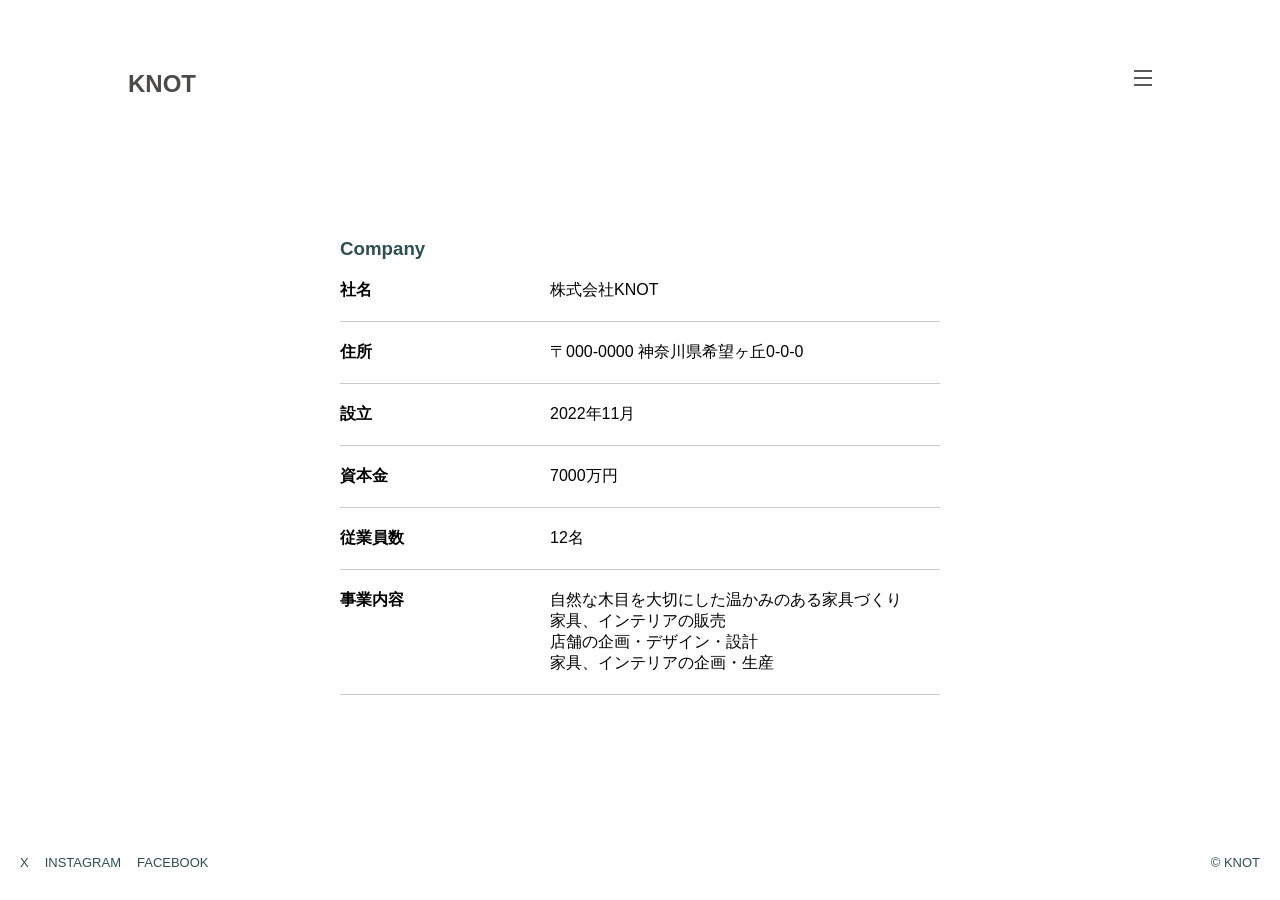
==== company.html @ 78ae5a26 "first commit" ====
<!DOCTYPE html>
<html lang="ja">

<head>
    <meta charset="UTF-8">
    <meta name="viewport" content="width=device-width, initial-scale=1.0">
    <title>Portfolio</title>
    <link rel="stylesheet" href="styles.css">
</head>

<body>
    <header class="header">
        <h2><a href="#" class="title">KNOT</a></h2>
        <button class="hamburger">
            <span></span>
            <span></span>
            <span></span>
        </button>
        <nav class="navbar">
            <ul>
                <li><a href="./index.html">Products</a></li>
                <li><a href="./about.html">About</a></li>
                <li><a href="./company.html">Company</a></li>
                <li><a href="./contact.html">Contact</a></li>
            </ul>
            <button class="close-btn">X</button>
        </nav>
    </header>
    <main>
        <div class="company-container">
            <h3 class="about-title">Company</h3>
            <div class="company-row">
                <span>社名</span>
                <p>株式会社KNOT</p>
            </div>
            <div class="company-row">
                <span>住所</span>
                <p>〒000-0000 神奈川県希望ヶ丘0-0-0</p>
            </div>
            <div class="company-row">
                <span>設立</span>
                <p>2022年11月</p>
            </div>
            <div class="company-row">
                <span>資本金</span>
                <p>7000万円</p>
            </div>
            <div class="company-row">
                <span>従業員数</span>
                <p>12名</p>
            </div>
            <div class="company-row">
                <span>事業内容</span>
                <ul class="business-list">
                    <li>自然な木目を大切にした温かみのある家具づくり</li>
                    <li>家具、インテリアの販売</li>
                    <li>店舗の企画・デザイン・設計</li>
                    <li>家具、インテリアの企画・生産</li>
                </ul>
            </div>
        </div>
    </main>
    <footer>
        <ul class="sns-link">
            <li><a href="https://x.com/home" target="_blank">X</a></li>
            <li><a href="https://www.instagram.com/?hl=ja" target="_blank">INSTAGRAM</a></li>
            <li><a href="https://www.facebook.com/?locale=ja_JP" target="_blank">FACEBOOK</a></li>
        </ul>
        <p>© KNOT</p>
    </footer>
    <script src="menu.js"></script>
</body>
---- styles.css ----
*,
::before,
::after {
    padding: 0;
    margin: 0;
    box-sizing: border-box;
}

a {
    text-decoration: none;
}

body {
    display: flex;
    flex-direction: column;
    min-height: 100vh;
    font-family: Arial, sans-serif;
}

main {
    flex-grow: 1;
}

li {
    list-style: none
}

.title {
    text-decoration: none;
    color: rgb(77, 74, 74);

}

.header {
    display: flex;
    justify-content: space-between;
    margin: 70px auto;
    width: 80%;
    max-width: 1200px;
}

button {
    border: none;
    background: none;
}



.navbar {
    opacity: 0;
    pointer-events: none;
    transition: opacity 0.5s, transform 0.4s;
    position: fixed;
    background-color: rgba(0, 0, 0, 0.6);
    color: whitesmoke;
    font-weight: bold;
    top: 0;
    left: 0;
    width: 100vw;
    height: 100vh;
    transform: translateX(-100%);
    z-index: 10;
}

.navbar a {
    display: inline-block;
    text-decoration: none;
    color: whitesmoke;
    font-weight: normal;
    font-size: 20px;
    padding-top: 30px;
    padding-left: 100px;
}

.view-more {
    display: block;
    margin: 30px auto;
    font-size: 22px;
}

.close-btn {
    font-size: 30px;
    position: absolute;
    top: 87px;
    right: 360px;
    color: whitesmoke;
}

.pagination {
    display: flex;
    justify-content: center;
    gap: 15px;
    margin: 30px auto;
}

.pagi-link {
    cursor: pointer;
}

.header ul {
    list-style: none;
}

.navbar.open {
    opacity: 1;
    pointer-events: auto;
    transform: translateX(0);
}

.hamburger {
    display: flex;
    flex-direction: column;
    gap: 5px;
}

.hamburger span {
    background-color: rgb(88, 88, 88);
    width: 18px;
    height: 2px;
}

.sub-title {
    margin: 70px auto;
    max-width: 1200px;
    color: darkslategray;
}

.thumb {
    position: relative;
    width: 100%;
    z-index: 0;
}

.item {
    text-decoration: none;
    color: inherit;
}

.thumb img {
    display: block;
    width: 100%;
}

.thumb::before {
    content: "";
    position: absolute;
    top: 0;
    left: 0;
    width: 100%;
    height: 100%;
    background-color: rgba(255, 255, 255, 0);
    transition: background-color 0.01s;
}

.item:hover .thumb::before{
    background-color: rgba(255, 255, 255, 0.3);
}

.item-container {
    display: grid;
    grid-template-columns: repeat(4, 1fr);
    gap: 10px;
    max-width: 1200px;
    margin: 70px auto;
}

.item-container img {
    width: 100%;
    aspect-ratio: 1 / 1;
    object-fit: cover;
}

.item-container span {
    margin-left: 10px;
}

.detail-img {
    display: inline-block;
    width: 100%;
    max-width: 400px;
    aspect-ratio: 1 / 1;
    object-fit: cover;
}

.detail-container {
    max-width: 400px;
    margin: 30px auto;
}

.back {
    text-decoration: none;
    color: darkslategrey;
    display: block;
    margin: 30px auto;
    width: 150px;
}

@media (max-width: 600px) {
    .item-container {
        grid-template-columns: repeat(2, 1fr);
    }

    .navbar {
        top: 0;
        right: 300px;
    }
        .close-btn {
        top: 20px;
        right: 20px;
    }

    .navbar a {
        padding-left: 30px;
    }
}

.about-content {
    margin: 70px auto;
    max-width: 600px;
}

.about-title {
    color: darkslategray;
}

.about-content p {
    font-size: 16px;
    line-height: 32px;
}

footer {
    display: flex;
    justify-content: space-between;
    align-items: center;
    padding: 30px 20px;
}

footer p {
    color: darkslategrey;
    font-size: 13px;
}

.sns-link {
    display: flex;
    gap: 16px;
    list-style: none;
    font-size: 13px;
}

footer a {
    text-decoration: none;
    color: darkslategrey;
}

.company-container {
    margin: 70px auto;
    max-width: 600px;
}

.company-row {
    display: flex;
    align-items: flex-start;
    gap: 10px;
    border-bottom: solid 1px #c8c8c8;
    padding-top: 20px;
    padding-bottom: 20px;
}

.company-row span {
    min-width: 200px;
    font-weight: bold;
}

.highlight {
    font-family: italic;
}

.contact form {
    display: flex;
    flex-direction: column;
    gap: 10px;
    max-width: 400px;
    margin: 0 auto 20px;
}

.contact button {
    padding: 10px 20px;
    background-color: rgb(49, 44, 44);
    color: white;
    border: none;
    border-radius: 4px;
    cursor: pointer;
}

.contact h2 {
    max-width: 400px;
    margin: 0 auto;
}

#name,
#email {
    width: 100%;
    max-width: 400px;
    height: 30px;
}

#message {
    width: 100%;
    max-width: 400px;
    height: 100px;
}
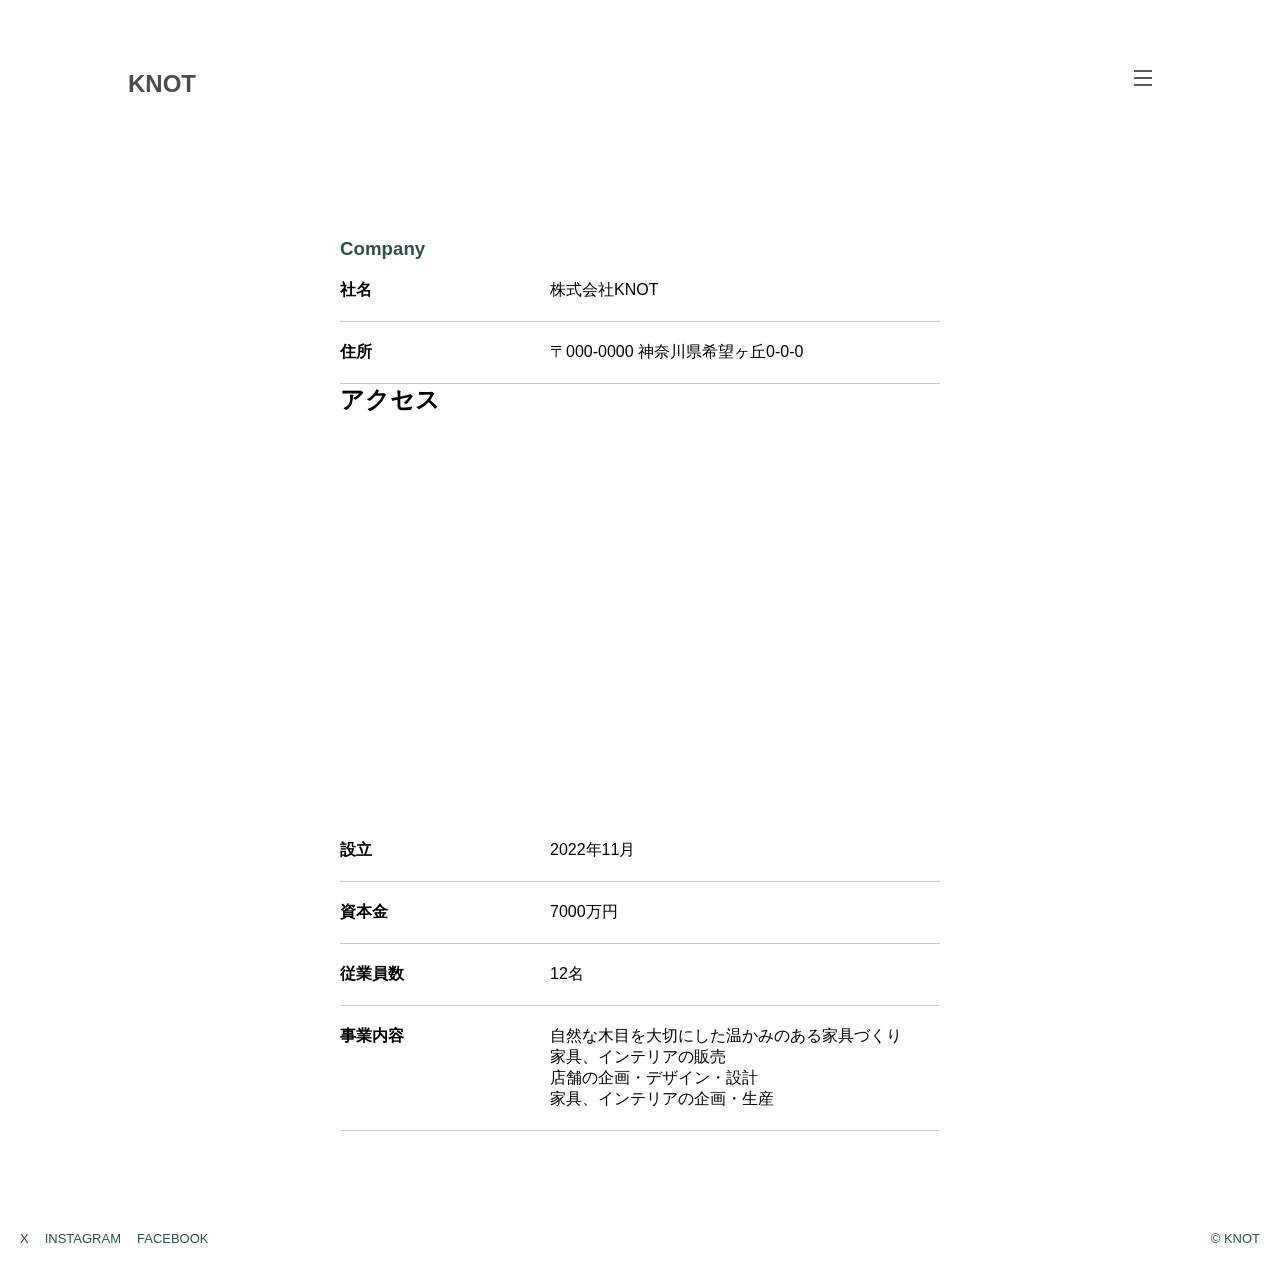
==== commit 8e03aa3f: "マップの埋め込み" ====
--- a/company.html
+++ b/company.html
@@ -37,6 +37,12 @@
                 <span>住所</span>
                 <p>〒000-0000 神奈川県希望ヶ丘0-0-0</p>
             </div>
+            <section class="access">
+                <h2>アクセス</h2>
+                <div class="map">
+                    <iframe src="https://www.google.com/maps/embed?pb=!1m18!1m12!1m3!1d4595.8613328926685!2d139.5112228828185!3d35.46061896963688!2m3!1f0!2f0!3f0!3m2!1i1024!2i768!4f13.1!3m3!1m2!1s0x6018576935d5214d%3A0xd7ae5a20cddd0788!2z5biM5pyb44O25LiY6aeF!5e0!3m2!1sja!2sjp!4v1791817275169!5m2!1sja!2sjp" width="600" height="450" style="border:0;" allowfullscreen="" loading="lazy" referrerpolicy="strict-origin-when-cross-origin"></iframe>
+                </div>
+            </section>
             <div class="company-row">
                 <span>設立</span>
                 <p>2022年11月</p>
@@ -59,6 +65,7 @@
                 </ul>
             </div>
         </div>
+
     </main>
     <footer>
         <ul class="sns-link">
--- a/styles.css
+++ b/styles.css
@@ -152,7 +152,7 @@
     transition: background-color 0.01s;
 }
 
-.item:hover .thumb::before{
+.item:hover .thumb::before {
     background-color: rgba(255, 255, 255, 0.3);
 }
 
@@ -195,6 +195,11 @@
     width: 150px;
 }
 
+.map iframe {
+    width: 100%;
+    height: 400px;
+}
+
 @media (max-width: 600px) {
     .item-container {
         grid-template-columns: repeat(2, 1fr);
@@ -204,13 +209,19 @@
         top: 0;
         right: 300px;
     }
-        .close-btn {
+
+    .close-btn {
         top: 20px;
         right: 20px;
     }
 
     .navbar a {
         padding-left: 30px;
+    }
+
+    .map iframe {
+        width: 100%;
+        height: 200px;
     }
 }
 
